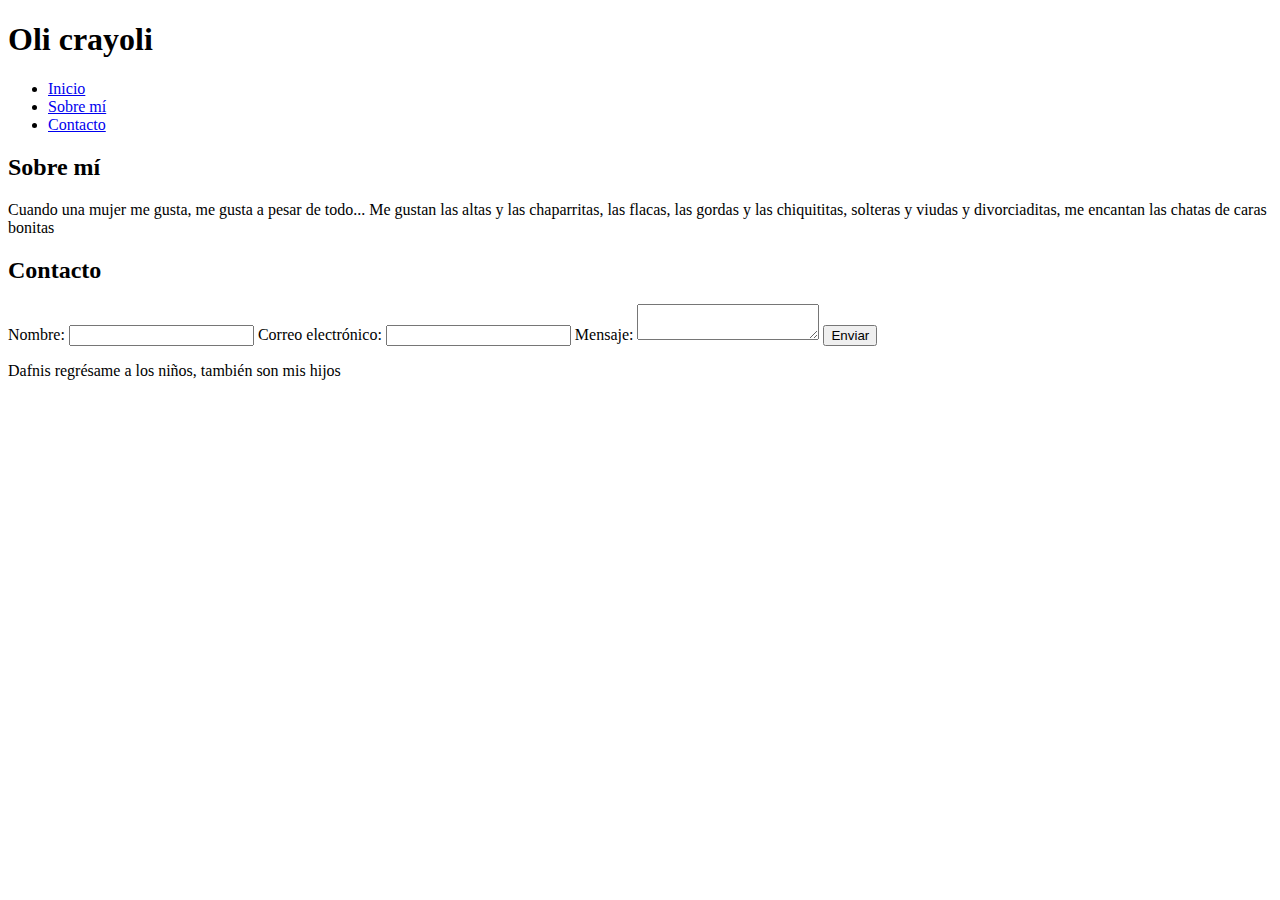
==== mauro.html @ 4c273d6b "Dejo el código pegado por aquí también, no le entiendo a este lugar, los amo." ====
<!--"Indica que estamos utilizando HTML5"-->
<!DOCTYPE html>

<!--"Define el idioma de la página como español"-->
<html lang="es">
<head>

<!--"Establece la codificación de caracteres en UTF-8"-->
    <meta charset="UTF-8">

<!--"Hace que el sitio funcione en dispositivos móviles"-->
    <meta name="viewport" content="width=device-width, initial-scale=1.0">
    <title>Página Web</title>
</head>
<body>

<!--"Contiene el título principal de la página"-->
    <header>
        <h1>Oli crayoli</h1>
    </header>

<!--"Barra de navegación simple con una lista de enlaces (no se verá como un menú de navegación sin CSS)"-->
    <nav>
        <ul>
            <li><a href="#">Inicio</a></li>
            <li><a href="#">Sobre mí</a></li>
            <li><a href="#">Contacto</a></li>
        </ul>
    </nav>

<!--"Agrupa contenido relacionado. Una sección para "Sobre mí" y otra para el formulario de contacto"-->
    <section>
        <h2>Sobre mí</h2>
        <p>Cuando una mujer me gusta, me gusta a pesar de todo... 
            Me gustan las altas y las chaparritas, las flacas, las gordas y las chiquititas,
            solteras y viudas y divorciaditas, me encantan las chatas de caras bonitas</p>
    </section>

    <section>
        <h2>Contacto</h2>

<!--"Un formulario de contacto básico con etiquetas label, inputs y un área de texto textarea"-->
        <form>
            <label for="nombre">Nombre:</label>
            <input type="text" id="nombre" name="nombre">

            <label for="email">Correo electrónico:</label>
            <input type="email" id="email" name="email">

            <label for="mensaje">Mensaje:</label>
            <textarea id="mensaje" name="mensaje"></textarea>

            <button type="submit">Enviar</button>
        </form>
    </section>

<!--"Pie de página simple con información de derechos de autor."-->
    <footer>
        <p>Dafnis regrésame a los niños, también son mis hijos</p>
    </footer>

</body>
</html>
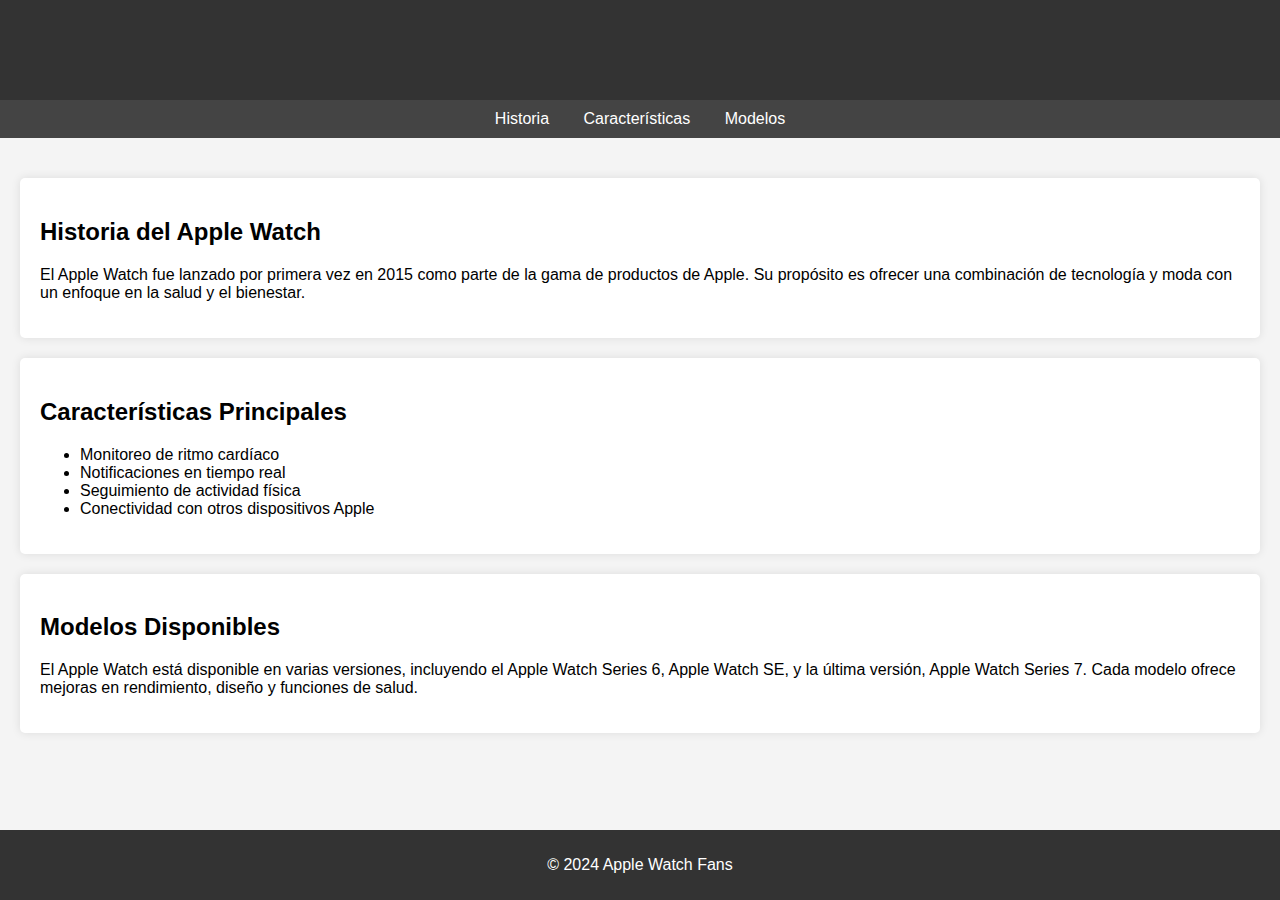
==== commit 12c1570c: "Página básica sobre el Apple Watch." ====
--- a/mauro.html
+++ b/mauro.html
@@ -1,63 +1,107 @@
-<!--"Indica que estamos utilizando HTML5"-->
+<!--Declara el tipo de documento como HTML5-->
 <!DOCTYPE html>
-
-<!--"Define el idioma de la página como español"-->
 <html lang="es">
 <head>
 
-<!--"Establece la codificación de caracteres en UTF-8"-->
+<!--Establece codificación de caracteres en UTF-8-->
     <meta charset="UTF-8">
 
-<!--"Hace que el sitio funcione en dispositivos móviles"-->
+<!--Asegura que el diseño sea adaptable a dispositivos móviles-->
     <meta name="viewport" content="width=device-width, initial-scale=1.0">
-    <title>Página Web</title>
+    <meta name="description" content="Página sencilla sobre el Apple Watch">
+    <title>Apple Watch</title>
+    <style>
+        body {
+            font-family: Arial, sans-serif;
+            background-color: #f4f4f4;
+            margin: 0;
+            padding: 0;
+        }
+        header {
+            background-color: #333;
+            color: white;
+            padding: 10px 0;
+            text-align: center;
+        }
+        nav {
+            background-color: #444;
+            color: white;
+            padding: 10px;
+            text-align: center;
+        }
+        nav a {
+            color: white;
+            text-decoration: none;
+            margin: 0 15px;
+        }
+        .container {
+            padding: 20px;
+        }
+        h1 {
+            color: #333;
+        }
+        article {
+            background-color: white;
+            padding: 20px;
+            margin: 20px 0;
+            border-radius: 5px;
+            box-shadow: 0 0 10px rgba(0, 0, 0, 0.1);
+        }
+        footer {
+            background-color: #333;
+            color: white;
+            text-align: center;
+            padding: 10px 0;
+            position: fixed;
+            width: 100%;
+            bottom: 0;
+        }
+    </style>
 </head>
 <body>
 
-<!--"Contiene el título principal de la página"-->
+<!--Contiene el título principal de la página-->
     <header>
-        <h1>Oli crayoli</h1>
+        <h1>Bienvenidos al Mundo del Apple Watch</h1>
     </header>
 
-<!--"Barra de navegación simple con una lista de enlaces (no se verá como un menú de navegación sin CSS)"-->
+<!--Incluye enlaces internos a las secciones de la página-->
     <nav>
-        <ul>
-            <li><a href="#">Inicio</a></li>
-            <li><a href="#">Sobre mí</a></li>
-            <li><a href="#">Contacto</a></li>
-        </ul>
+        <a href="#historia">Historia</a>
+        <a href="#caracteristicas">Características</a>
+        <a href="#modelos">Modelos</a>
     </nav>
 
-<!--"Agrupa contenido relacionado. Una sección para "Sobre mí" y otra para el formulario de contacto"-->
-    <section>
-        <h2>Sobre mí</h2>
-        <p>Cuando una mujer me gusta, me gusta a pesar de todo... 
-            Me gustan las altas y las chaparritas, las flacas, las gordas y las chiquititas,
-            solteras y viudas y divorciaditas, me encantan las chatas de caras bonitas</p>
-    </section>
+    <div class="container">
 
-    <section>
-        <h2>Contacto</h2>
+<!--Cada sección de contenido principal está envuelta en una etiqueta <article> de HTML5-->
+        <article id="historia">
+            <h2>Historia del Apple Watch</h2>
+            <p>El Apple Watch fue lanzado por primera vez en 2015 como parte de la gama de productos de Apple. Su propósito es ofrecer una combinación de tecnología y moda con un enfoque en la salud y el bienestar.</p>
+        </article>
 
-<!--"Un formulario de contacto básico con etiquetas label, inputs y un área de texto textarea"-->
-        <form>
-            <label for="nombre">Nombre:</label>
-            <input type="text" id="nombre" name="nombre">
+        <article id="caracteristicas">
+            <h2>Características Principales</h2>
 
-            <label for="email">Correo electrónico:</label>
-            <input type="email" id="email" name="email">
+<!--Lista no ordenada que describe las características del Apple Watch-->
+            <ul>
+                <li>Monitoreo de ritmo cardíaco</li>
+                <li>Notificaciones en tiempo real</li>
+                <li>Seguimiento de actividad física</li>
+                <li>Conectividad con otros dispositivos Apple</li>
+            </ul>
+        </article>
 
-            <label for="mensaje">Mensaje:</label>
-            <textarea id="mensaje" name="mensaje"></textarea>
+        <article id="modelos">
+            <h2>Modelos Disponibles</h2>
+            <p>El Apple Watch está disponible en varias versiones, incluyendo el Apple Watch Series 6, Apple Watch SE, y la última versión, Apple Watch Series 7. Cada modelo ofrece mejoras en rendimiento, diseño y funciones de salud.</p>
+        </article>
+    </div>
 
-            <button type="submit">Enviar</button>
-        </form>
-    </section>
-
-<!--"Pie de página simple con información de derechos de autor."-->
+<!--Información final de la página-->
     <footer>
-        <p>Dafnis regrésame a los niños, también son mis hijos</p>
+        <p>&copy; 2024 Apple Watch Fans</p>
     </footer>
 
 </body>
-</html>+</html>
